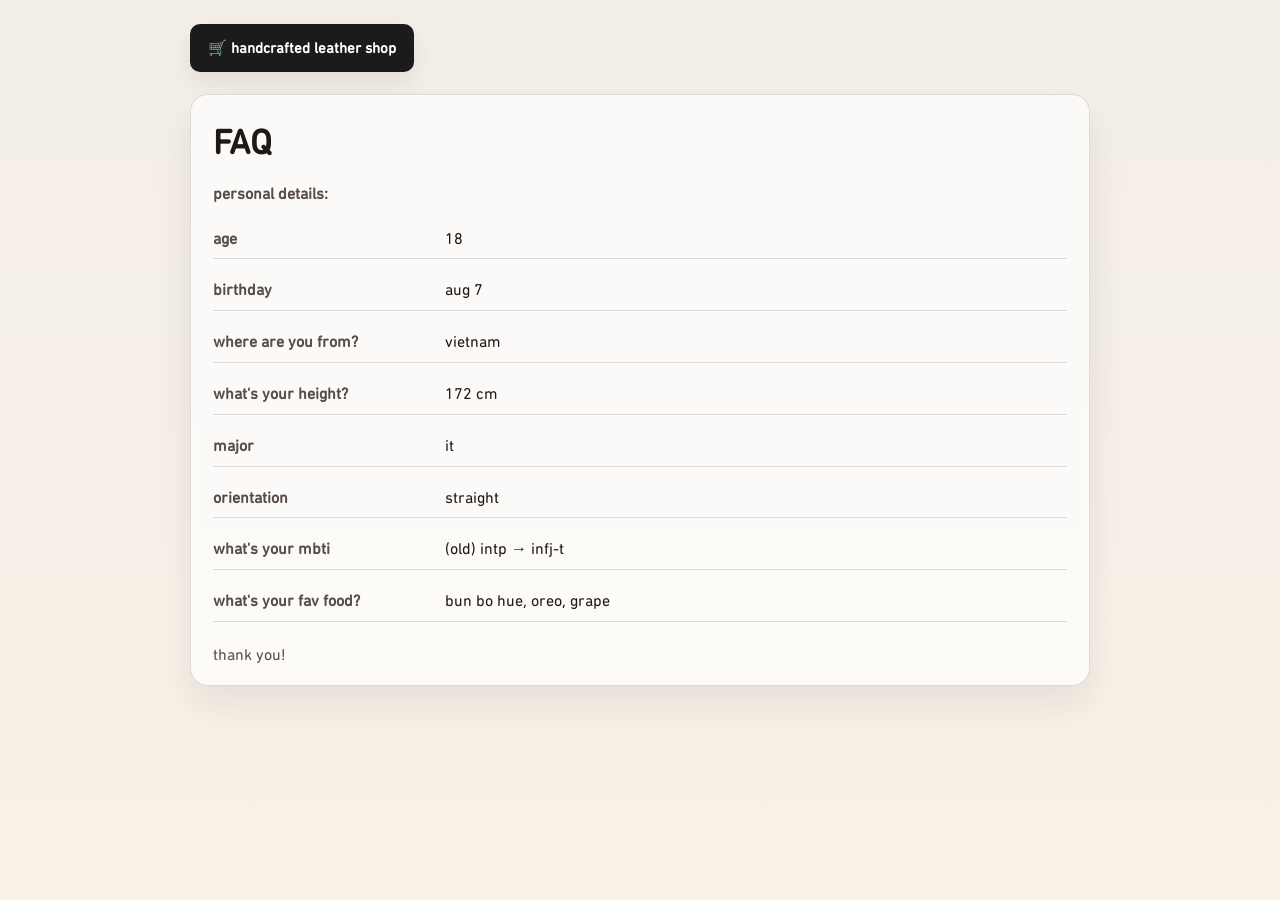
==== faq/index.html @ c7c82416 "restructure into /, /faq, /shop routes - move FAQ to faq/index.html + faq/style.css; fix font and st" ====
<!doctype html>
<html lang="en">
  <head>
    <meta charset="utf-8" />
    <meta name="viewport" content="width=device-width, initial-scale=1" />
    <meta name="description" content="FAQ — personal details, interests, and links. Handcrafted leather shop by Vincent." />
    <title>FAQ</title>
    <link rel="stylesheet" href="/faq/style.css" />
  </head>
  <body>
    <main class="wrap">
      <a href="/shop" class="shop-btn" aria-label="Open the handcrafted leather shop">🛒 handcrafted leather shop</a>

      <section class="panel" aria-labelledby="faq-title">
        <h1 id="faq-title">FAQ</h1>

        <div class="details-block">
          <p class="label">personal details:</p>
          <ul class="facts">
            <li><span class="fact-label">age</span><span>18</span></li>
            <li><span class="fact-label">birthday</span><span>aug 7</span></li>
            <li><span class="fact-label">where are you from?</span><span>vietnam</span></li>
            <li><span class="fact-label">what's your height?</span><span>172 cm</span></li>
            <li><span class="fact-label">major</span><span>it</span></li>
            <li><span class="fact-label">orientation</span><span>straight</span></li>
            <li><span class="fact-label">what's your mbti</span><span>(old) intp → infj-t</span></li>
            <li><span class="fact-label">what's your fav food?</span><span>bun bo hue, oreo, grape</span></li>
          </ul>
        </div>

        <p class="thanks">thank you!</p>
      </section>
    </main>
  </body>
</html>
---- faq/style.css ----
:root {
  --bg: #f8f1e7;
  --panel: #fffdf9;
  --ink: #1f1a17;
  --muted: #584e49;
  --accent: #1b1b1b;
  --accent-strong: #000000;
  --line: rgba(31, 26, 23, 0.14);
  --shadow: rgba(31, 26, 23, 0.08);
}

@font-face {
  font-family: "DINNextRoundedLTW01-Regular";
  src: url("/DINfont.ttf") format("truetype");
  font-weight: normal;
  font-style: normal;
  font-display: swap;
}

* {
  box-sizing: border-box;
}

html {
  scroll-behavior: smooth;
}

body {
  margin: 0;
  min-height: 100vh;
  padding: 24px 16px 48px;
  background: linear-gradient(180deg, #f3eee7 0%, #f8f1e7 100%);
  color: var(--ink);
  font-family: "DINNextRoundedLTW01-Regular", "Segoe UI", sans-serif;
  line-height: 1.55;
}

img {
  max-width: 100%;
  display: block;
}

.wrap {
  max-width: 900px;
  margin: 0 auto;
}

.shop-btn {
  display: inline-flex;
  align-items: center;
  gap: 8px;
  margin: 0 0 22px;
  padding: 12px 18px;
  background: var(--accent);
  color: #fff;
  text-decoration: none;
  border-radius: 10px;
  font-family: inherit;
  font-weight: 600;
  font-size: 0.95rem;
  transition: transform 0.2s ease, box-shadow 0.2s ease, opacity 0.2s ease;
  box-shadow: 0 10px 24px var(--shadow);
}

.shop-btn:hover,
.shop-btn:focus-visible {
  opacity: 0.95;
  transform: translateY(-1px);
}

.shop-btn:focus-visible,
.link:focus-visible {
  outline: 2px solid var(--accent-strong);
  outline-offset: 4px;
}

.panel {
  border: 1px solid var(--line);
  border-radius: 18px;
  background: rgba(255, 255, 255, 0.7);
  box-shadow: 0 18px 38px var(--shadow);
  padding: 26px 22px 18px;
  backdrop-filter: blur(2px);
}

h1 {
  margin: 0 0 18px;
  font-size: clamp(1.6rem, 3vw, 2.2rem);
  line-height: 1.2;
  letter-spacing: -0.02em;
}

.label {
  margin: 0 0 12px;
  color: var(--muted);
  font-weight: 700;
  text-transform: lowercase;
}

.facts {
  list-style: none;
  padding: 0;
  margin: 0;
  display: grid;
  gap: 10px;
}

.facts li {
  display: grid;
  grid-template-columns: minmax(160px, 220px) 1fr;
  gap: 12px;
  padding: 8px 0;
  border-bottom: 1px solid var(--line);
}

.fact-label {
  font-weight: 700;
  text-transform: lowercase;
  color: var(--muted);
}

.thanks {
  margin: 20px 0 0;
  font-size: 1rem;
  color: var(--muted);
}

@media (max-width: 560px) {
  body {
    padding-inline: 12px;
  }

  .panel {
    padding: 20px 14px 16px;
  }

  .facts li {
    grid-template-columns: 1fr;
    gap: 4px;
    padding-bottom: 12px;
  }
}

@media (prefers-reduced-motion: reduce) {
  html {
    scroll-behavior: auto;
  }

  .shop-btn {
    transition: none;
  }
}
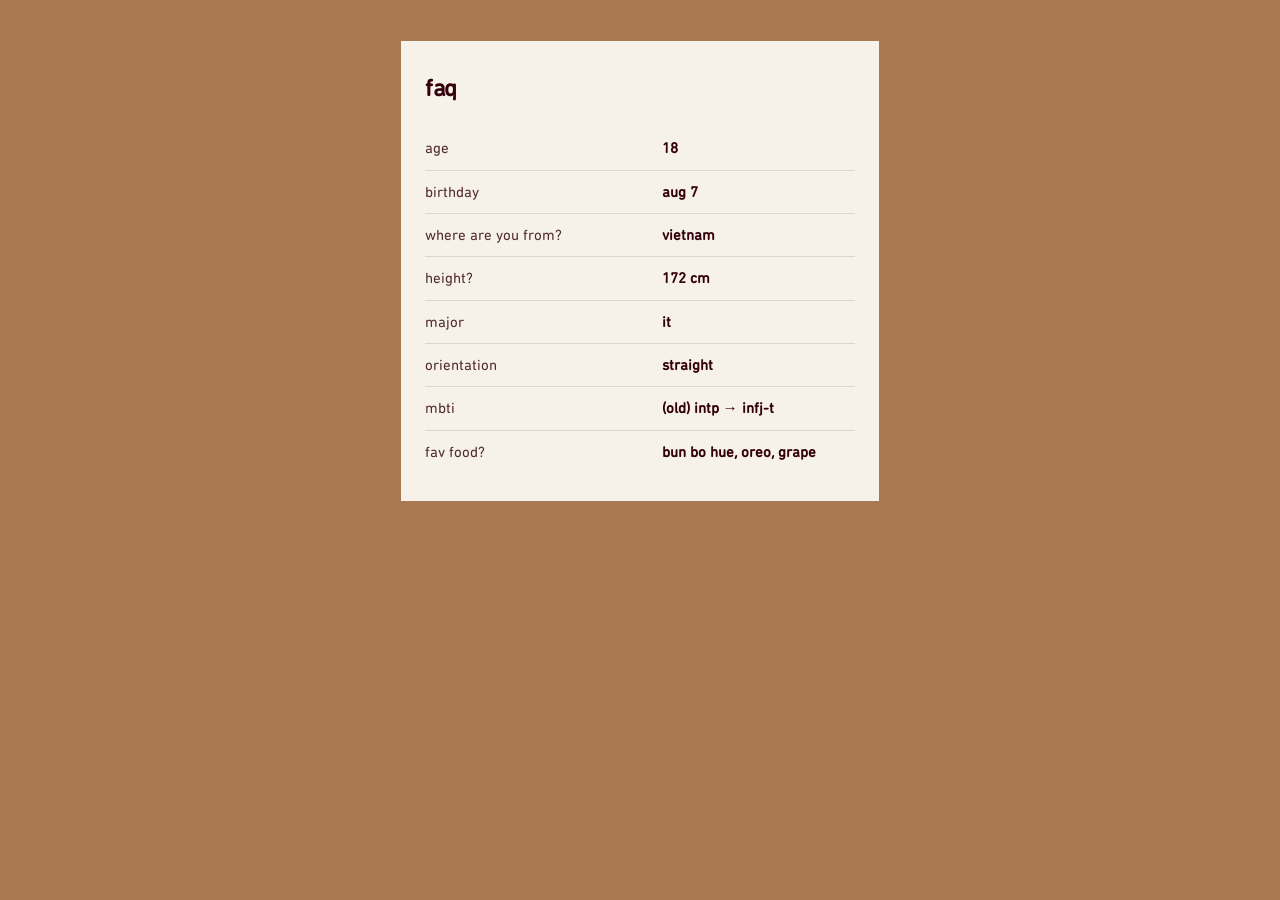
==== commit fe02c262: "faq: simplify — inline css, square, shop palette, table layout" ====
--- a/faq/index.html
+++ b/faq/index.html
@@ -1,35 +1,70 @@
 <!doctype html>
 <html lang="en">
-  <head>
-    <meta charset="utf-8" />
-    <meta name="viewport" content="width=device-width, initial-scale=1" />
-    <meta name="description" content="FAQ — personal details, interests, and links. Handcrafted leather shop by Vincent." />
-    <title>FAQ</title>
-    <link rel="stylesheet" href="/faq/style.css" />
-  </head>
-  <body>
-    <main class="wrap">
-      <a href="/shop" class="shop-btn" aria-label="Open the handcrafted leather shop">🛒 handcrafted leather shop</a>
+<head>
+  <meta charset="utf-8" />
+  <meta name="viewport" content="width=device-width, initial-scale=1" />
+  <title>faq</title>
+  <style>
+    @font-face {
+      font-family: "DIN";
+      src: url("/DINfont.ttf") format("truetype");
+      font-display: swap;
+    }
 
-      <section class="panel" aria-labelledby="faq-title">
-        <h1 id="faq-title">FAQ</h1>
+    * { box-sizing: border-box; margin: 0; padding: 0; }
 
-        <div class="details-block">
-          <p class="label">personal details:</p>
-          <ul class="facts">
-            <li><span class="fact-label">age</span><span>18</span></li>
-            <li><span class="fact-label">birthday</span><span>aug 7</span></li>
-            <li><span class="fact-label">where are you from?</span><span>vietnam</span></li>
-            <li><span class="fact-label">what's your height?</span><span>172 cm</span></li>
-            <li><span class="fact-label">major</span><span>it</span></li>
-            <li><span class="fact-label">orientation</span><span>straight</span></li>
-            <li><span class="fact-label">what's your mbti</span><span>(old) intp → infj-t</span></li>
-            <li><span class="fact-label">what's your fav food?</span><span>bun bo hue, oreo, grape</span></li>
-          </ul>
-        </div>
+    body {
+      font-family: "DIN", "Segoe UI", sans-serif;
+      background: #a97954;
+      color: #34000b;
+      min-height: 100vh;
+      padding: 40px 20px;
+      text-transform: lowercase;
+      line-height: 1.6;
+    }
 
-        <p class="thanks">thank you!</p>
-      </section>
-    </main>
-  </body>
+    .card {
+      max-width: 480px;
+      margin: 0 auto;
+      background: #f6f2ea;
+      border: 1px solid #a97954;
+      padding: 28px 24px;
+    }
+
+    h1 {
+      font-size: 1.5rem;
+      font-weight: 700;
+      margin-bottom: 20px;
+      letter-spacing: -0.02em;
+    }
+
+    table {
+      width: 100%;
+      border-collapse: collapse;
+      font-size: 0.95rem;
+    }
+
+    tr { border-bottom: 1px solid rgba(52,0,11,0.12); }
+    tr:last-child { border-bottom: none; }
+
+    td { padding: 9px 0; vertical-align: top; }
+    td:first-child { color: #532c2e; width: 55%; }
+    td:last-child { font-weight: 600; }
+  </style>
+</head>
+<body>
+  <div class="card">
+    <h1>faq</h1>
+    <table>
+      <tr><td>age</td><td>18</td></tr>
+      <tr><td>birthday</td><td>aug 7</td></tr>
+      <tr><td>where are you from?</td><td>vietnam</td></tr>
+      <tr><td>height?</td><td>172 cm</td></tr>
+      <tr><td>major</td><td>it</td></tr>
+      <tr><td>orientation</td><td>straight</td></tr>
+      <tr><td>mbti</td><td>(old) intp → infj-t</td></tr>
+      <tr><td>fav food?</td><td>bun bo hue, oreo, grape</td></tr>
+    </table>
+  </div>
+</body>
 </html>
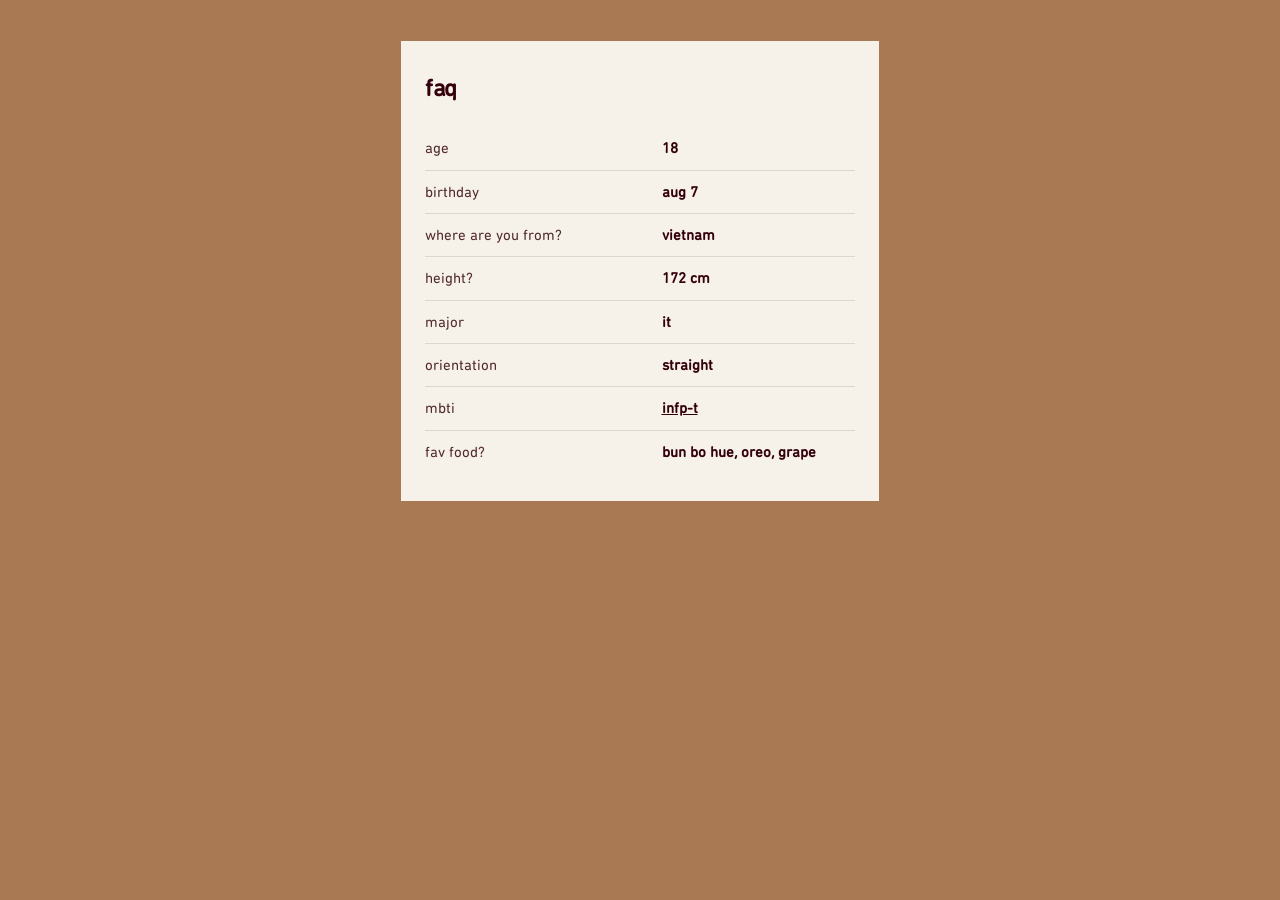
==== commit 54b7611e: "faq: embed 16personalities link for mbti" ====
--- a/faq/index.html
+++ b/faq/index.html
@@ -50,6 +50,7 @@
     td { padding: 9px 0; vertical-align: top; }
     td:first-child { color: #532c2e; width: 55%; }
     td:last-child { font-weight: 600; }
+    td a { color: inherit; text-decoration: underline; }
   </style>
 </head>
 <body>
@@ -62,7 +63,7 @@
       <tr><td>height?</td><td>172 cm</td></tr>
       <tr><td>major</td><td>it</td></tr>
       <tr><td>orientation</td><td>straight</td></tr>
-      <tr><td>mbti</td><td>(old) intp → infj-t</td></tr>
+      <tr><td>mbti</td><td><a href="https://www.16personalities.com/profiles/infp-t/m/8iin8c607" target="_blank" rel="noopener noreferrer">infp-t</a></td></tr>
       <tr><td>fav food?</td><td>bun bo hue, oreo, grape</td></tr>
     </table>
   </div>
